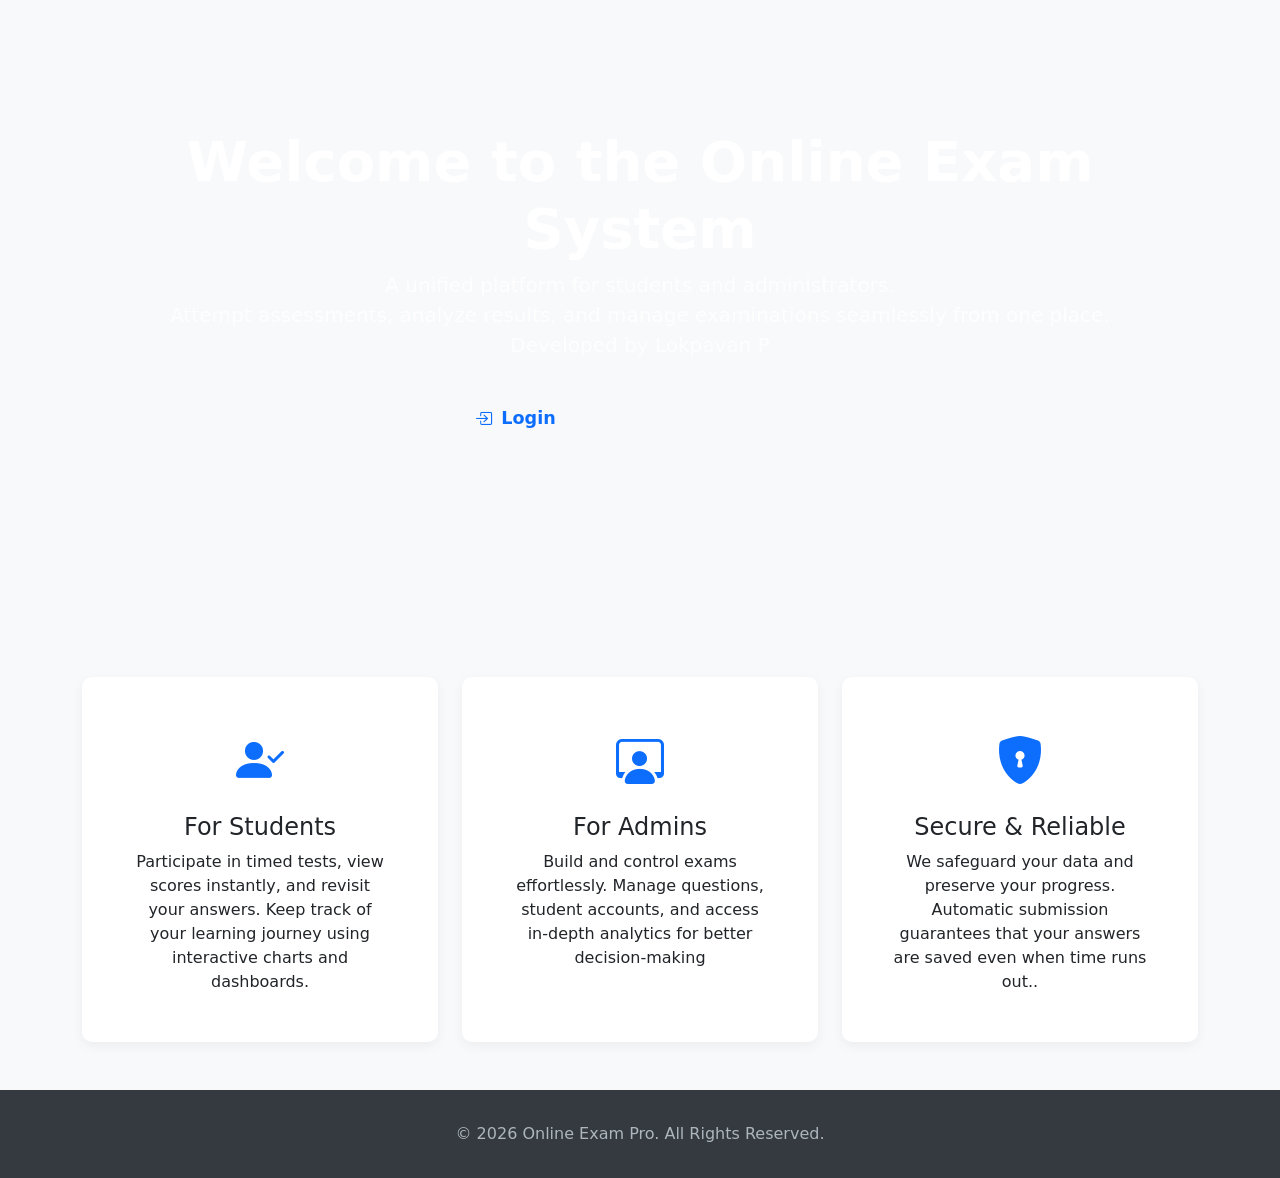
==== onlineexampro-main/onlineexampro-main/src/main/resources/templates/index.html @ 1917c19c "Add files via upload" ====
<!DOCTYPE html>
<html xmlns:th="http://www.thymeleaf.org">
<head>
    <title>Welcome - Online Exam Pro</title>
    <link href="https://cdn.jsdelivr.net/npm/bootstrap@5.3.2/dist/css/bootstrap.min.css" rel="stylesheet">
    <link rel="stylesheet" href="https://cdn.jsdelivr.net/npm/bootstrap-icons@1.11.3/font/bootstrap-icons.min.css">
    <link rel="stylesheet" th:href="@{/css/style.css}">
<body></body>
    <style>
        body {
            background-color: #f8f9fa;
            
        }
    
        

        /* New Hero Section */
        .hero-section {
            padding: 8rem 0;
            
            color: white;
        }
        .hero-section h1 {
            font-size: 3.5rem;
            font-weight: 700;
        }
        .hero-section p {
            font-size: 1.25rem;
            opacity: 0.9;
        }
        .hero-section .btn {
            font-size: 1.1rem;
            padding: 0.75rem 1.5rem;
            font-weight: 600;
            border-radius: 50px; /* Pill-shaped buttons */
            transition: all 0.2s ease;
        }
        .hero-section .btn-light {
            color: #0d6efd;
        }
        .hero-section .btn:hover {
            transform: translateY(-3px);
            box-shadow: 0 4px 12px rgba(0,0,0,0.15);
        }

        /* Feature Cards */
        .feature-icon {
            font-size: 3rem;
            color: #0d6efd;
        }
        .feature-card {
            border: 0;
            border-radius: 10px;
            box-shadow: 0 4px 12px rgba(0,0,0,0.05);
            transition: all 0.2s ease;
        }
        .feature-card:hover {
            transform: translateY(-5px);
            box-shadow: 0 8px 16px rgba(0,0,0,0.1);
        }

        .footer {
            background-color: #343a40;
            color: #adb5bd;
            padding: 2rem 0;
        }
    </style>
</head>
<body>

<!-- Navbar is included as usual -->
<div th:replace="~{fragments :: navbar}"></div>

<!-- --- NEW HERO SECTION --- -->
<div class="hero-section text-center">
    <div class="container">
        <h1 class="display-4">Welcome to the Online Exam System</h1>
        <p class="lead mb-4">A unified platform for students and administrators.
            <br>Attempt assessments, analyze results, and manage examinations seamlessly from one place.
            <br> Developed by Lokpavan P
        </p>
        <!--
          These buttons are for GUESTS only.
          Logged-in users will be redirected to their dashboard by the controller.
        -->
        <div>
            <a th:href="@{/login}" class="btn btn-light btn-lg m-2">
                <i class="bi bi-box-arrow-in-right me-2"></i>Login
            </a>
            <a th:href="@{/register}" class="btn btn-outline-light btn-lg m-2">
                <i class="bi bi-person-plus-fill me-2"></i>Create Account
            </a>
        </div>
    </div>
</div>

<!-- --- NEW FEATURES SECTION --- -->
<div class="container mt-5 py-5">
    <div class="row text-center g-4">

        <!-- Feature Card 1: For Students -->
        <div class="col-md-4">
            <div class="card feature-card h-100">
                <div class="card-body p-5">
                    <div class="feature-icon mb-3">
                        <i class="bi bi-person-check-fill"></i>
                    </div>
                    <h4 class="card-title">For Students</h4>
                    <p class="card-text">Participate in timed tests, view scores instantly, and revisit your answers. Keep track of your learning journey using interactive charts and dashboards.</p>
                </div>
            </div>
        </div>

        <!-- Feature Card 2: For Admins -->
        <div class="col-md-4">
            <div class="card feature-card h-100">
                <div class="card-body p-5">
                    <div class="feature-icon mb-3">
                        <i class="bi bi-person-workspace"></i>
                    </div>
                    <h4 class="card-title">For Admins</h4>
                    <p class="card-text">Build and control exams effortlessly. Manage questions, student accounts, and access in-depth analytics for better decision-making</p>
                </div>
            </div>
        </div>

        <!-- Feature Card 3: Secure & Reliable -->
        <div class="col-md-4">
            <div class="card feature-card h-100">
                <div class="card-body p-5">
                    <div class="feature-icon mb-3">
                        <i class="bi bi-shield-lock-fill"></i>
                    </div>
                    <h4 class="card-title">Secure & Reliable</h4>
                    <p class="card-text">We safeguard your data and preserve your progress. Automatic submission guarantees that your answers are saved even when time runs out..</p>
                </div>
            </div>
        </div>
    </div>
</div>

<footer class="footer mt-auto">
    <div class="container text-center">
        <p class="mb-0">© 2026 Online Exam Pro. All Rights Reserved.</p>
    </div>
</footer>

<script src="https://cdn.jsdelivr.net/npm/bootstrap@5.3.2/dist/js/bootstrap.bundle.min.js"></script>
</body>
</html>
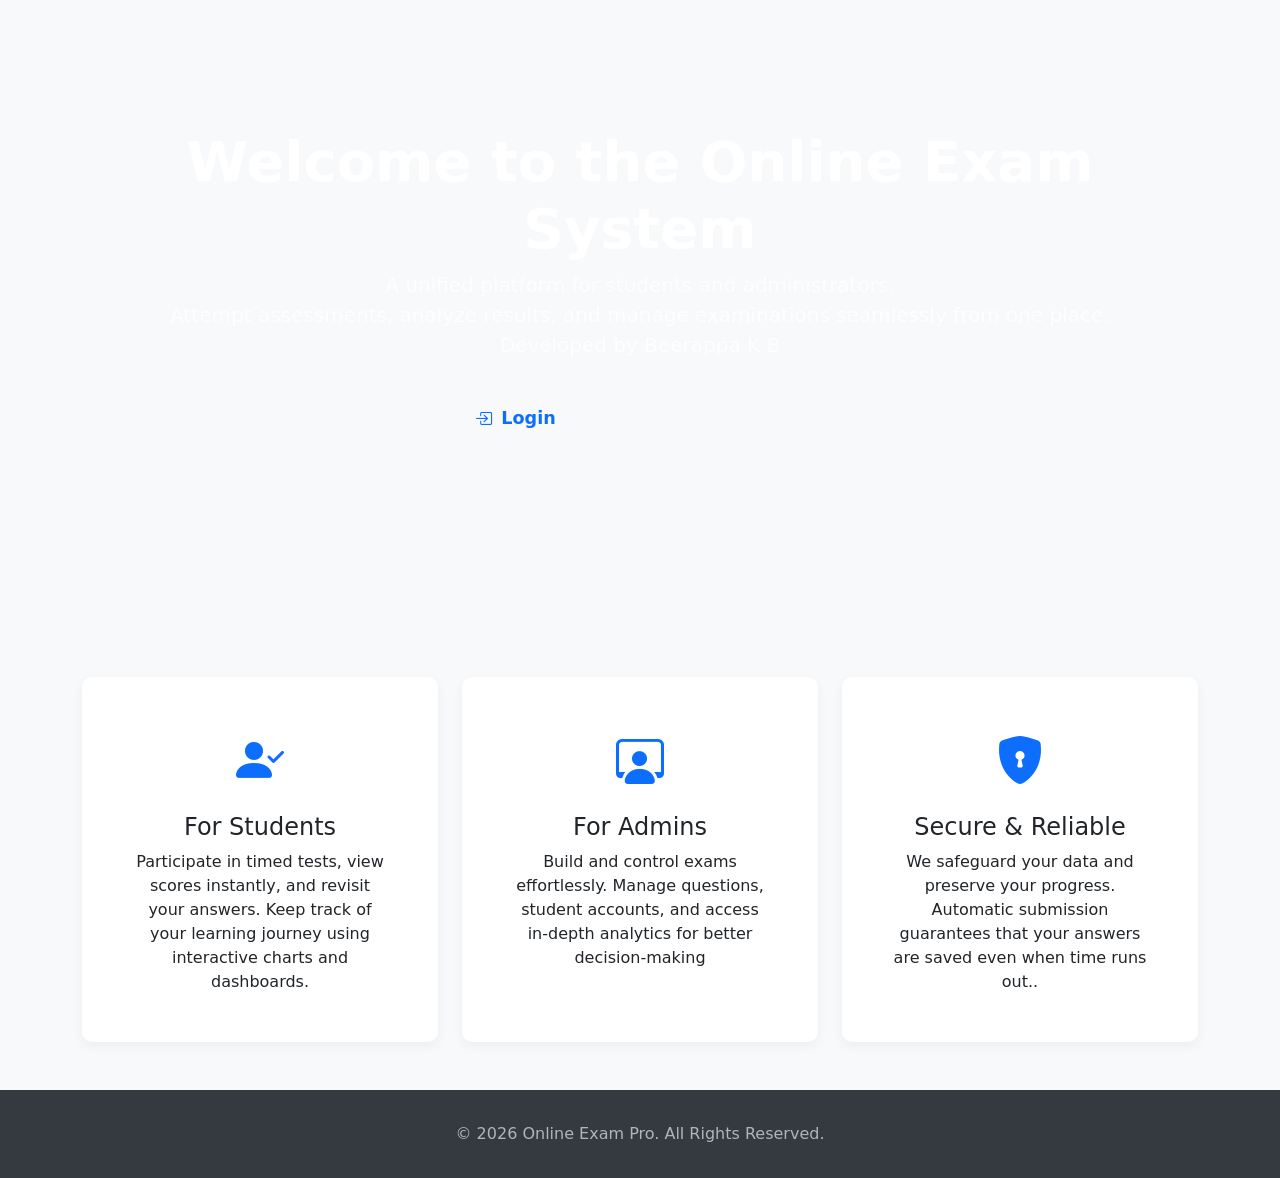
==== commit a111d963: "Update developer name in index.html" ====
--- a/onlineexampro-main/onlineexampro-main/src/main/resources/templates/index.html
+++ b/onlineexampro-main/onlineexampro-main/src/main/resources/templates/index.html
@@ -77,7 +77,7 @@
         <h1 class="display-4">Welcome to the Online Exam System</h1>
         <p class="lead mb-4">A unified platform for students and administrators.
             <br>Attempt assessments, analyze results, and manage examinations seamlessly from one place.
-            <br> Developed by Lokpavan P
+            <br> Developed by Beerappa K B
         </p>
         <!--
           These buttons are for GUESTS only.
